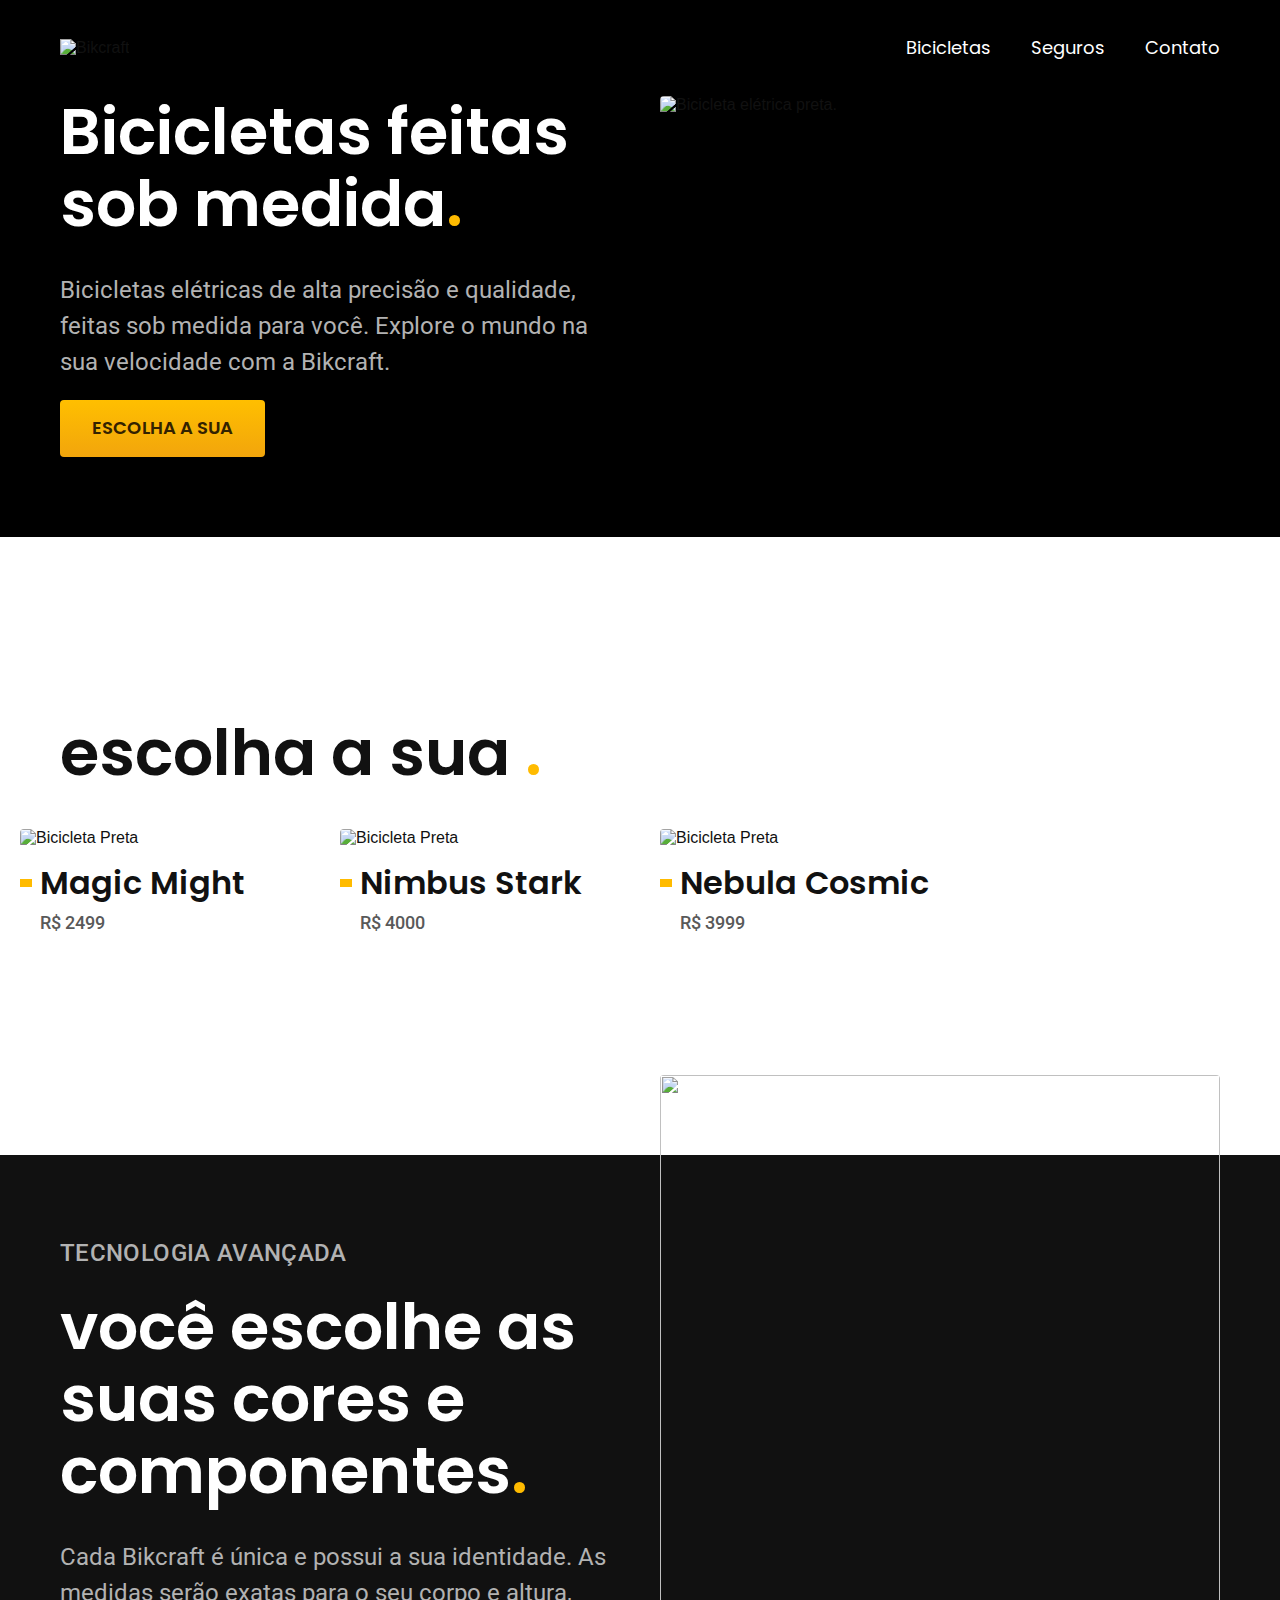
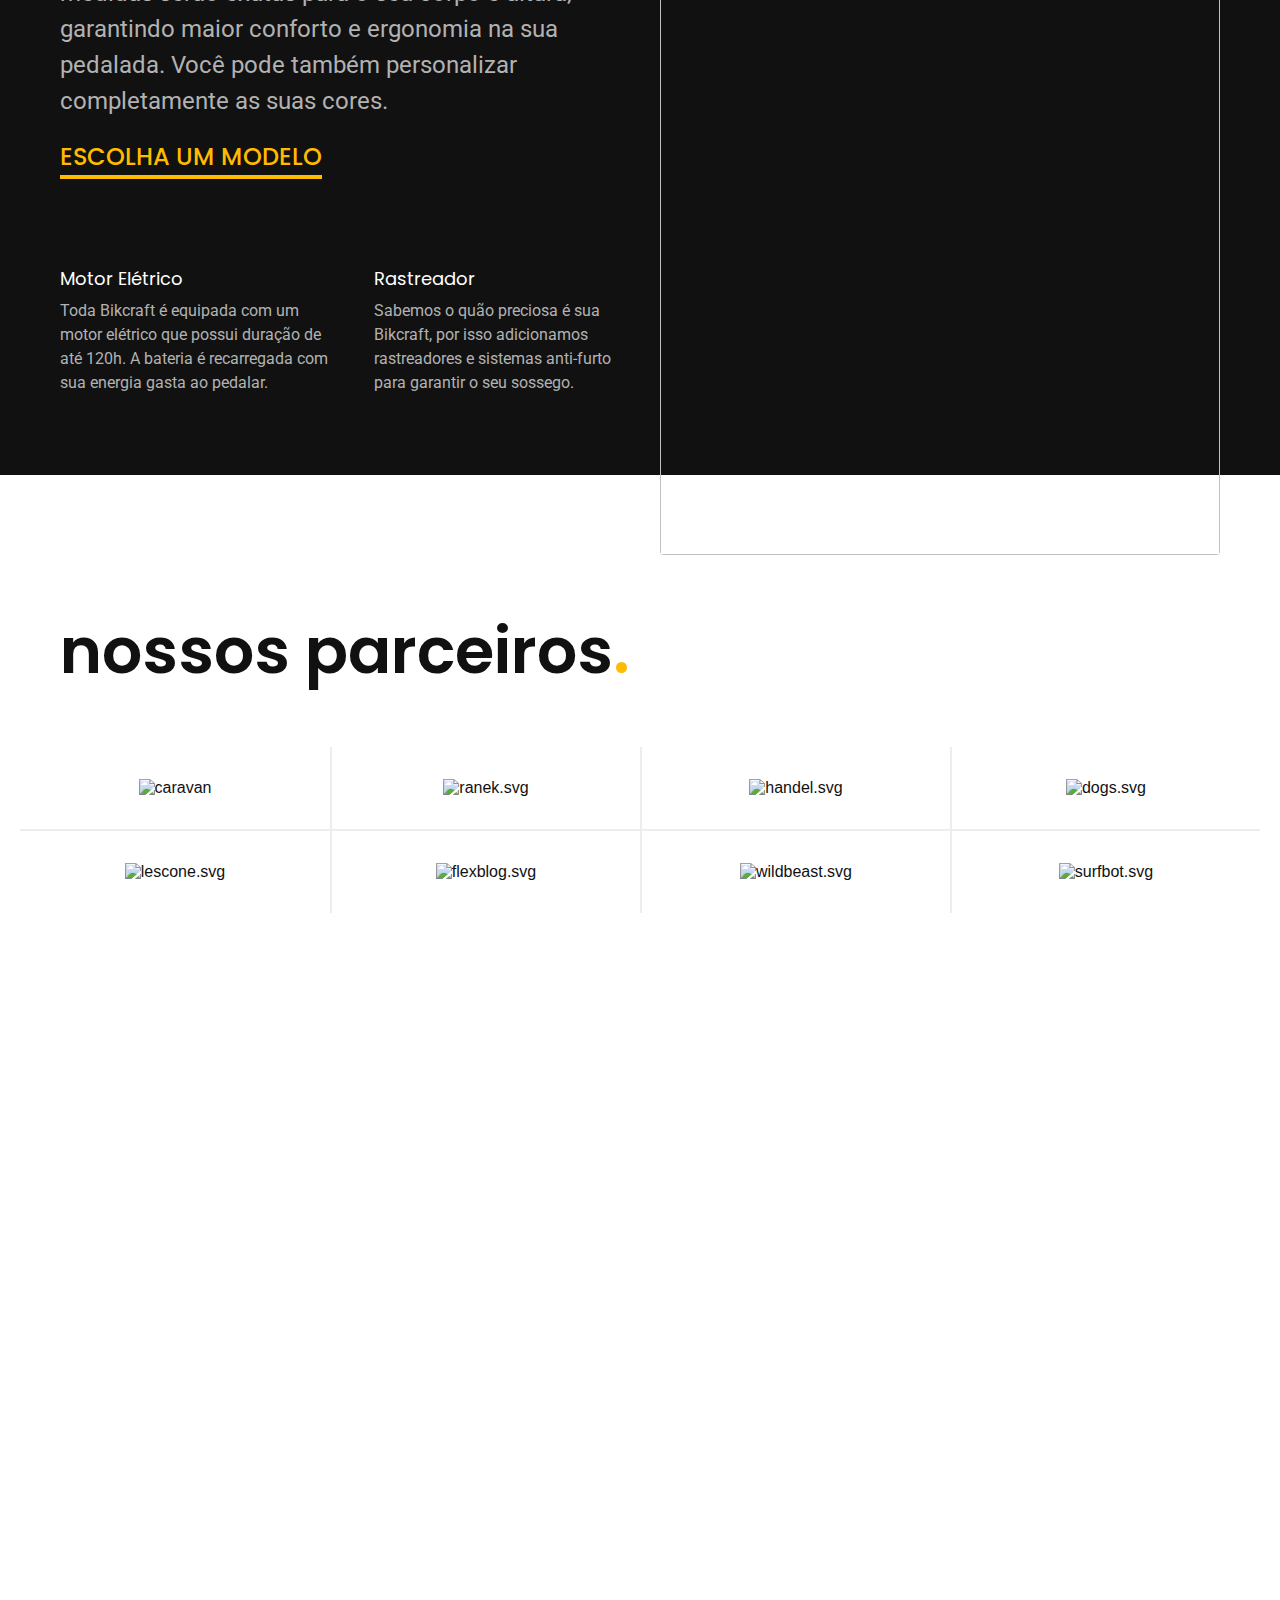
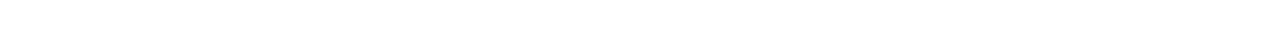
==== index.html @ 5fa1a4e8 "parceiros e tecnologias" ====
<!DOCTYPE html>
<html lang="pt-br">

<head>
    <meta charset="UTF-8">
    <meta name="viewport" content="width=device-width, initial-scale=1.0">

    <title>Bikcraft - Bicicletas Elétricas</title>
    <meta name="description"
        content="Bicicletas elétricas de alta precisão e qualidade, feitas sob medida para você. Explore o mundo na sua velocidade com a Bikcraft.">

    <link rel="stylesheet" href="./css/style.css">

    <link rel="preconnect" href="https://fonts.googleapis.com">
    <link rel="preconnect" href="https://fonts.gstatic.com" crossorigin>
    <link href="https://fonts.googleapis.com/css2?family=Poppins:wght@400;600&family=Roboto:wght@400;500&display=swap" rel="stylesheet">
</head>

<body>
    <header class="header-bg">
        <div class="header container">
            <a href="./">
                <img src="./img/bikcraft.svg" alt="Bikcraft">
            </a>
            <nav aria-label="primaria">
                <ul class="header-menu font-1-m cor-0">
                    <li><a href="./bicicletas.html">Bicicletas</a></li>
                    <li><a href="./seguros.html">Seguros</a></li>
                    <li><a href="./contatos.html">Contato</a></li>
                </ul>
            </nav>
        </div>
    </header>

    <main class="introducao-bg">
        <div class="introducao container">
            <div class="introducao-conteudo">
                <h1 class="font-1-xxl cor-0">Bicicletas feitas sob medida<span class="cor-p1">.</span></h1>
                <p class="font-2-l cor-5">Bicicletas elétricas de alta precisão e qualidade, feitas sob medida para você. Explore o mundo na sua velocidade com a Bikcraft.</p>
                <a class="botao" href="./bicicletas.html">Escolha a sua</a>
            </div>
            <div>
                <img src="./img/fotos/introducao.jpg" alt="Bicicleta elétrica preta.">
            </div>
        </div>
    </main>

    <article class="bicicletas-lista">
        <h2 class="font-1-xxl container">escolha a sua <span class="cor-p1">.</span></h2>

        <ul>
            <li>
                <a href="./bicicletas/magic.html">
                <img src="img/bicicletas/magic-home.jpg" alt="Bicicleta Preta">
                <h3 class="font-1-xl">Magic Might</h3>
                <span class="font-2-m cor-8">R$ 2499</span></a>
            </li>

            <li>
                <a href="./bicicletas/magic.html">
                <img src="img/bicicletas/nimbus-home.jpg" alt="Bicicleta Preta">
                <h3 class="font-1-xl">Nimbus Stark</h3>
                <span class="font-2-m cor-8">R$ 4000</span></a>
            </li>
            <li>
                <a href="./bicicletas/magic.html">
                <img src="img/bicicletas/nebula-home.jpg" alt="Bicicleta Preta">
                <h3 class="font-1-xl">Nebula Cosmic</h3>
                <span class="font-2-m cor-8">R$ 3999</span></a>
            </li>
    </article>

    <article class="tecnologia-bg">
        <div class="tecnologia container">
            <div class="tecnologia-conteudo">
                <span class="font-2-l-b cor-5">Tecnologia Avançada</span>
                <h2 class="font-1-xxl cor-0">você escolhe as suas cores e componentes<span class="cor-p1">.</span></h2>
                <p class="font-2-l cor-5">Cada Bikcraft é única e possui a sua identidade. As medidas serão exatas para o seu corpo e altura, garantindo maior conforto e ergonomia na sua pedalada. Você pode também personalizar completamente as suas cores.</p>
                <a class="link" href="./bicicletas.html">Escolha um modelo</a>
                <div class="tecnologia-vantagens">
                    <div>
                        <img src="img/icones/eletrica.svg" alt="">
                        <h3 class="font-1-m cor-0">Motor Elétrico</h3>
                        <p class="font-2-s cor-5">Toda Bikcraft é equipada com um motor elétrico que possui duração de até 120h. A bateria é recarregada com sua energia gasta ao pedalar.</p>
                    </div>
                    <div>
                        <img src="img/icones/rastreador.svg" alt="">
                        <h3 class="font-1-m cor-0">Rastreador</h3>
                        <p class="font-2-s cor-5">Sabemos o quão preciosa é sua Bikcraft, por isso adicionamos rastreadores e sistemas anti-furto para garantir o seu sossego.</p>
                    </div>
                </div>
            </div>
                <div class="tecnologia-imagem">
                    <img src="img/fotos/tecnologia.jpg" alt="">
                </div>
        </div>
    </article>

    <section class="parceiros" aria-label="Nossos Parceiros"> 
        <h2 class="font-1-xxl container">nossos parceiros<span class="cor-p1">.</span></h2>

        <ul>
            <li><img src="img/parceiros/caravan.svg" alt="caravan"></li>
            <li><img src="img/parceiros/ranek.svg" alt="ranek.svg"></li>
            <li><img src="img/parceiros/handel.svg" alt="handel.svg"></li>
            <li><img src="img/parceiros/dogs.svg" alt="dogs.svg"></li>
            <li><img src="img/parceiros/lescone.svg" alt="lescone.svg"></li>
            <li><img src="img/parceiros/flexblog.svg" alt="flexblog.svg"></li>
            <li><img src="img/parceiros/wildbeast.svg" alt="wildbeast.svg"></li>
            <li><img src="img/parceiros/surfbot.svg" alt="surfbot.svg"></li>
        </ul>
    </section>
    
</body>

</html>
---- css/style.css ----
@import "./global/global.css";
@import "./utilidades/tipografia.css";
@import "./utilidades/cores.css";

@import "./global/header.css";

/* Utilidades */
@import "./utilidades/componentes.css";

/* Home */
@import "./home/introducao.css";
@import "./home/tecnologia.css";
@import "./home/parceiros.css";

/* Bicicletas */
@import "./bicicletas/bicicletas-lista.css";
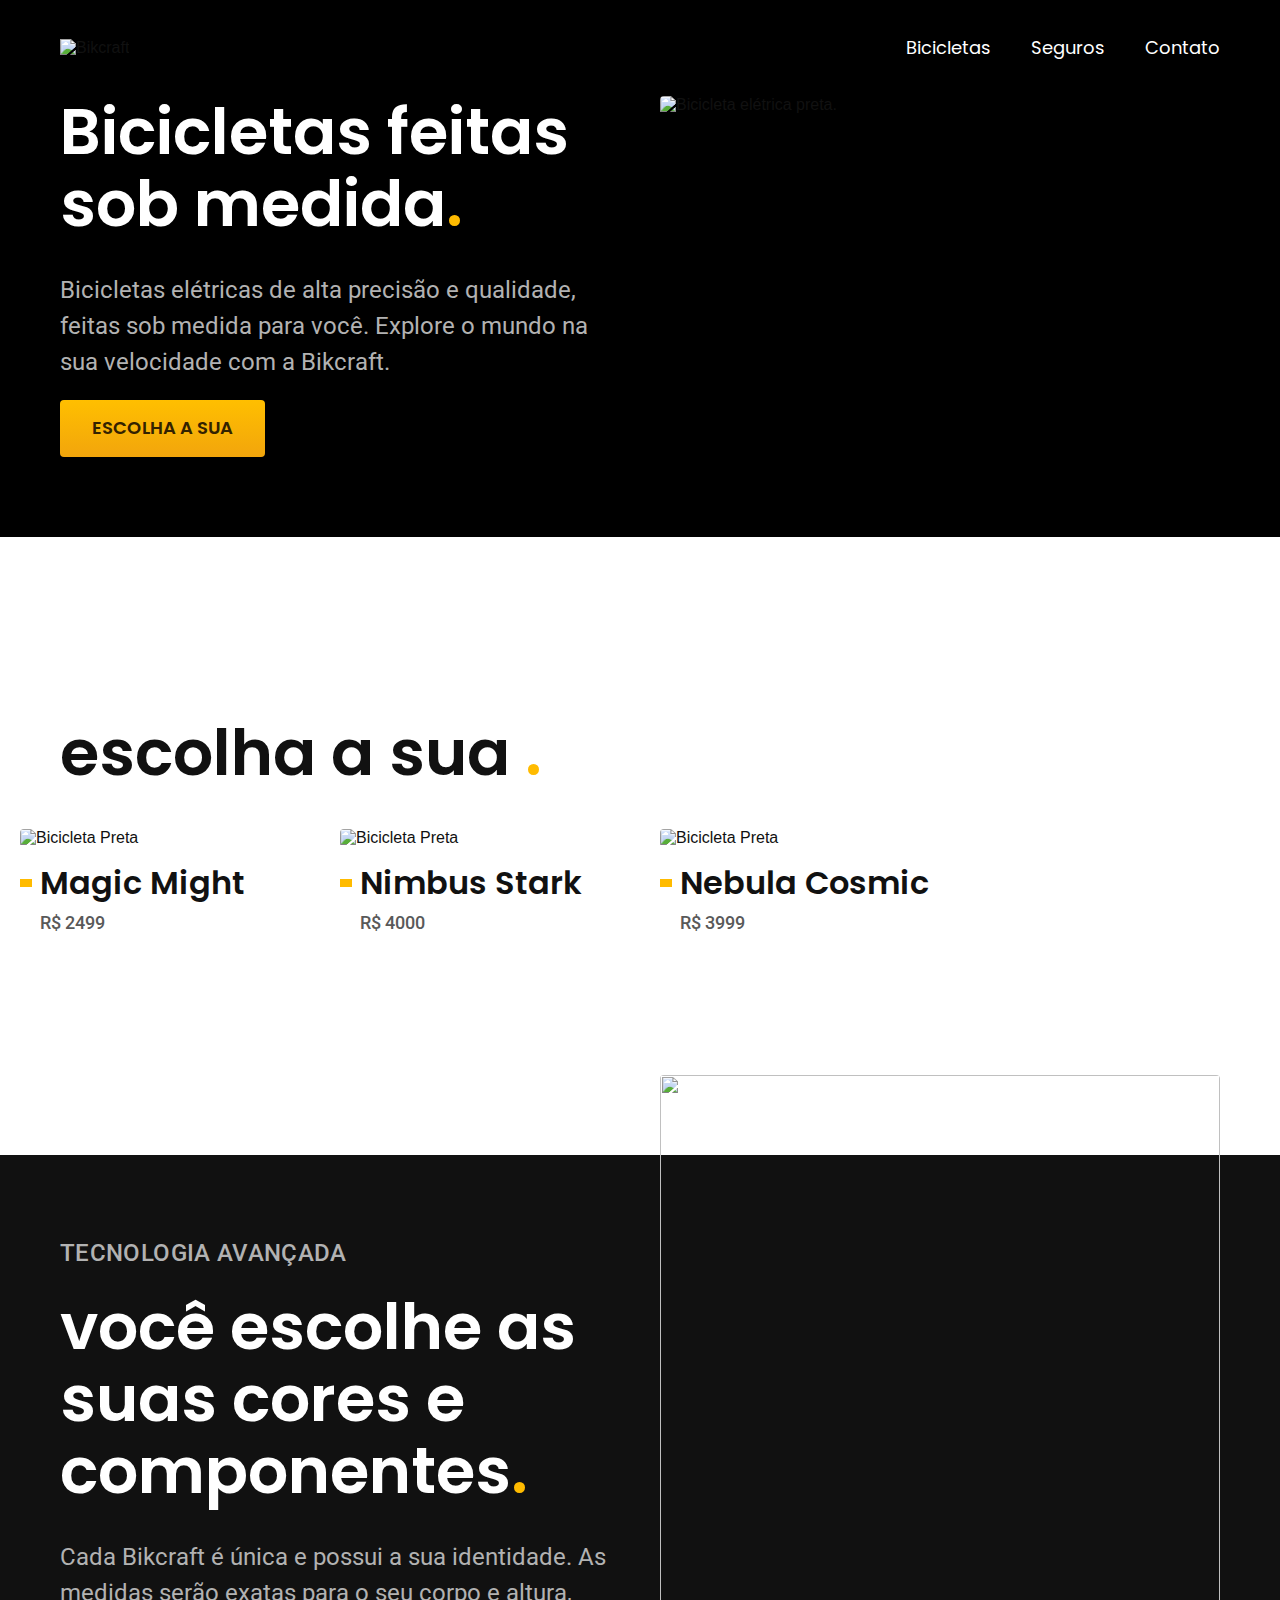
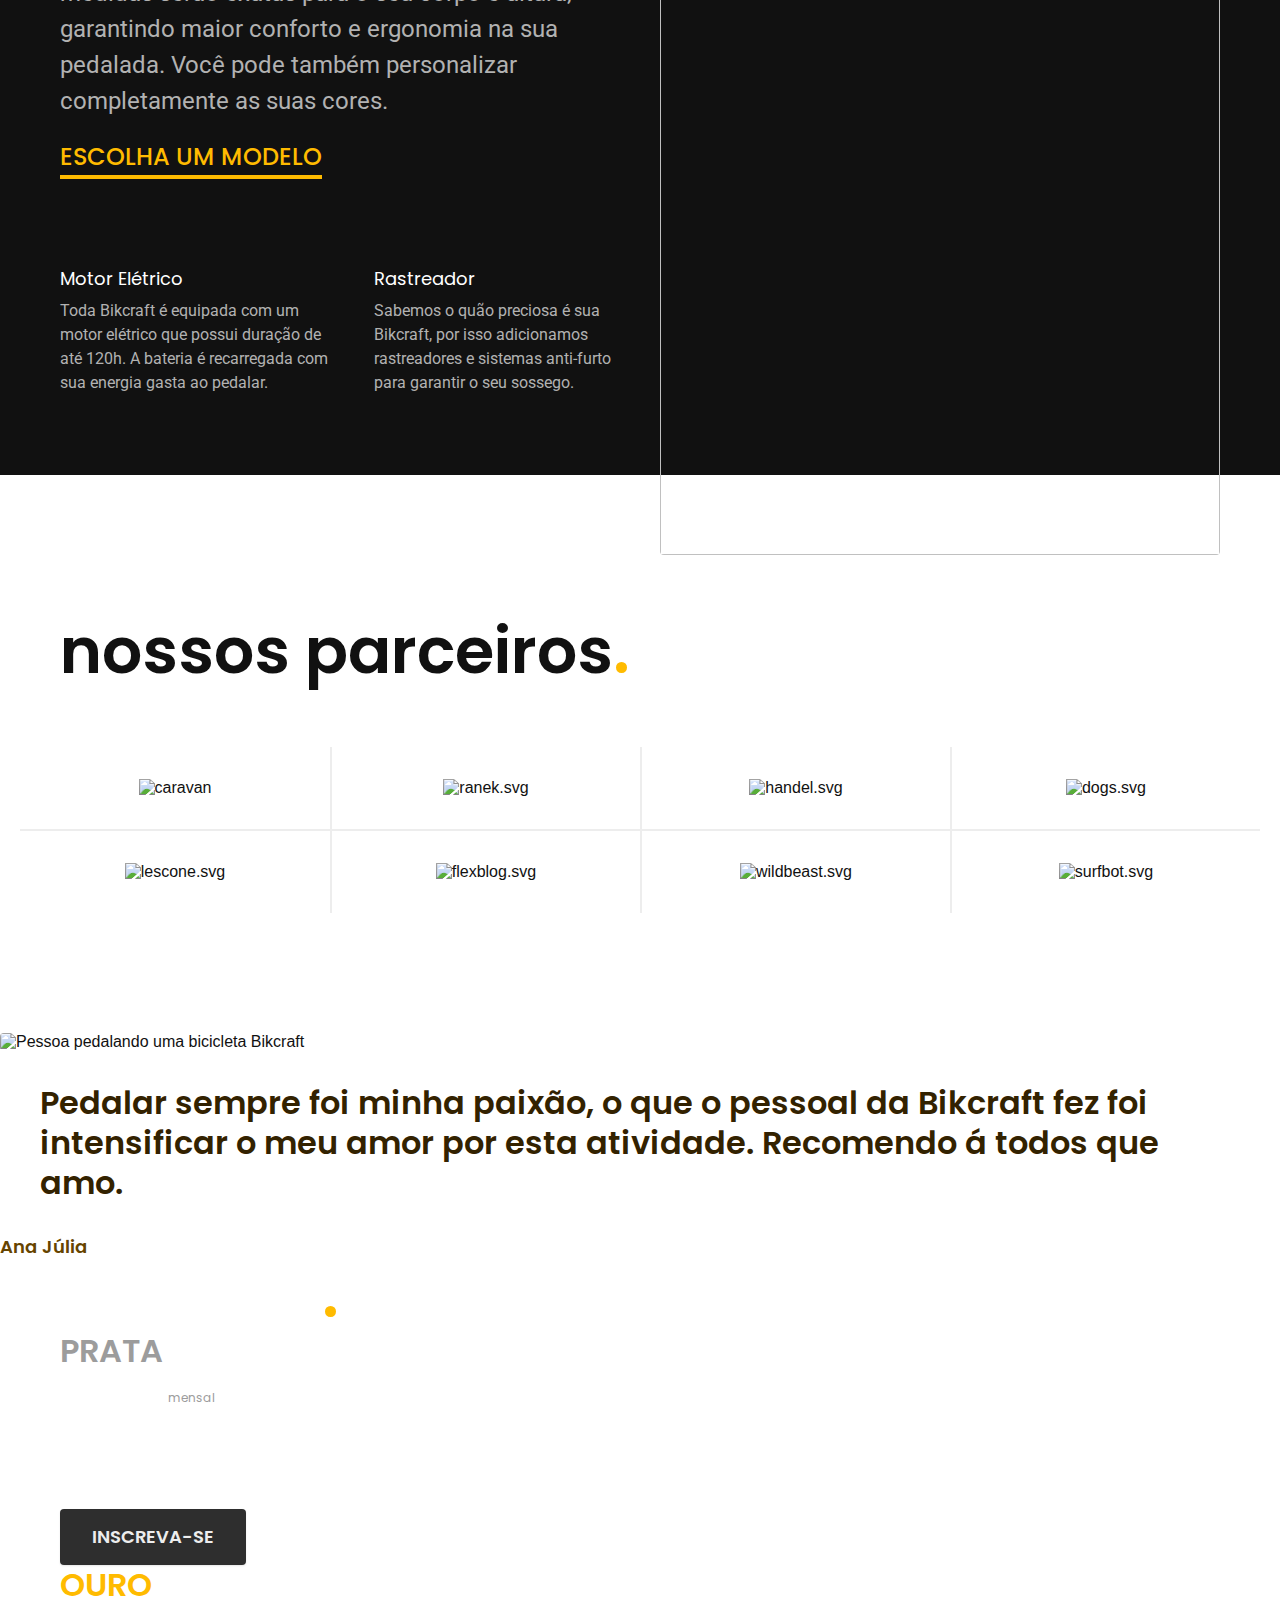
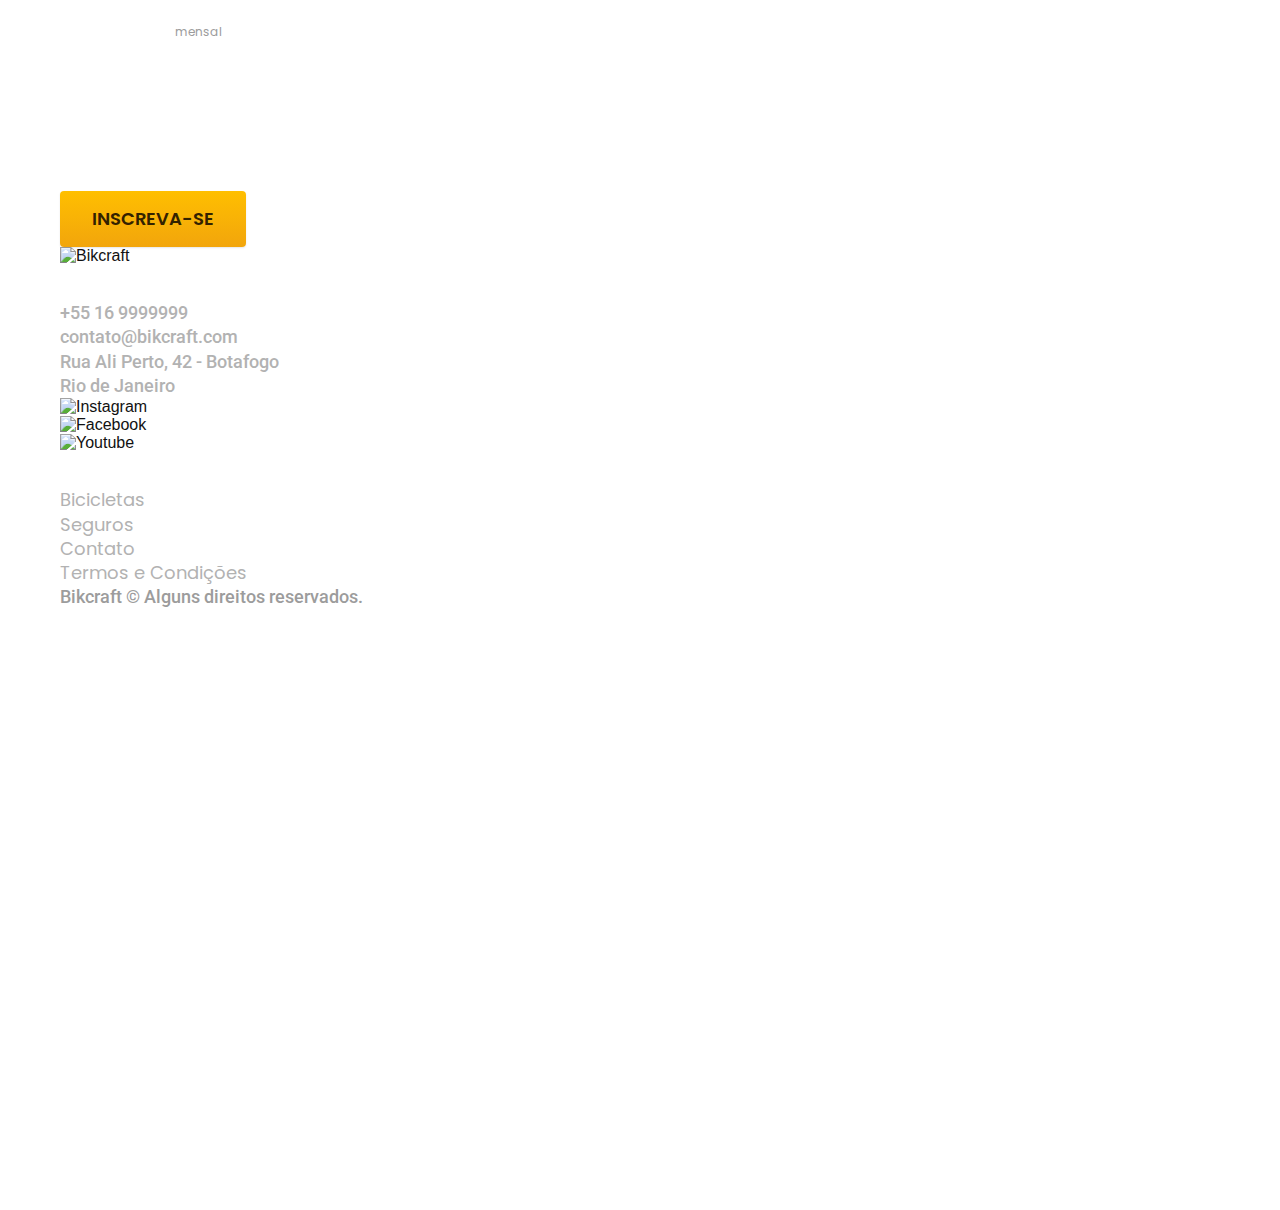
==== commit 028dbe0a: "adicionando  termos e condições e  página sobre as bicicletas" ====
--- a/index.html
+++ b/index.html
@@ -13,7 +13,9 @@
 
     <link rel="preconnect" href="https://fonts.googleapis.com">
     <link rel="preconnect" href="https://fonts.gstatic.com" crossorigin>
-    <link href="https://fonts.googleapis.com/css2?family=Poppins:wght@400;600&family=Roboto:wght@400;500&display=swap" rel="stylesheet">
+    <link
+        href="https://fonts.googleapis.com/css2?family=Merriweather:ital,wght@1,900&family=Poppins:wght@400;600&family=Roboto:wght@500&display=swap"
+        rel="stylesheet">
 </head>
 
 <body>
@@ -36,7 +38,8 @@
         <div class="introducao container">
             <div class="introducao-conteudo">
                 <h1 class="font-1-xxl cor-0">Bicicletas feitas sob medida<span class="cor-p1">.</span></h1>
-                <p class="font-2-l cor-5">Bicicletas elétricas de alta precisão e qualidade, feitas sob medida para você. Explore o mundo na sua velocidade com a Bikcraft.</p>
+                <p class="font-2-l cor-5">Bicicletas elétricas de alta precisão e qualidade, feitas sob medida para
+                    você. Explore o mundo na sua velocidade com a Bikcraft.</p>
                 <a class="botao" href="./bicicletas.html">Escolha a sua</a>
             </div>
             <div>
@@ -51,22 +54,25 @@
         <ul>
             <li>
                 <a href="./bicicletas/magic.html">
-                <img src="img/bicicletas/magic-home.jpg" alt="Bicicleta Preta">
-                <h3 class="font-1-xl">Magic Might</h3>
-                <span class="font-2-m cor-8">R$ 2499</span></a>
+                    <img src="img/bicicletas/magic-home.jpg" alt="Bicicleta Preta">
+                    <h3 class="font-1-xl">Magic Might</h3>
+                    <span class="font-2-m cor-8">R$ 2499</span>
+                </a>
             </li>
 
             <li>
                 <a href="./bicicletas/magic.html">
-                <img src="img/bicicletas/nimbus-home.jpg" alt="Bicicleta Preta">
-                <h3 class="font-1-xl">Nimbus Stark</h3>
-                <span class="font-2-m cor-8">R$ 4000</span></a>
+                    <img src="img/bicicletas/nimbus-home.jpg" alt="Bicicleta Preta">
+                    <h3 class="font-1-xl">Nimbus Stark</h3>
+                    <span class="font-2-m cor-8">R$ 4000</span>
+                </a>
             </li>
             <li>
                 <a href="./bicicletas/magic.html">
-                <img src="img/bicicletas/nebula-home.jpg" alt="Bicicleta Preta">
-                <h3 class="font-1-xl">Nebula Cosmic</h3>
-                <span class="font-2-m cor-8">R$ 3999</span></a>
+                    <img src="img/bicicletas/nebula-home.jpg" alt="Bicicleta Preta">
+                    <h3 class="font-1-xl">Nebula Cosmic</h3>
+                    <span class="font-2-m cor-8">R$ 3999</span>
+                </a>
             </li>
     </article>
 
@@ -75,28 +81,32 @@
             <div class="tecnologia-conteudo">
                 <span class="font-2-l-b cor-5">Tecnologia Avançada</span>
                 <h2 class="font-1-xxl cor-0">você escolhe as suas cores e componentes<span class="cor-p1">.</span></h2>
-                <p class="font-2-l cor-5">Cada Bikcraft é única e possui a sua identidade. As medidas serão exatas para o seu corpo e altura, garantindo maior conforto e ergonomia na sua pedalada. Você pode também personalizar completamente as suas cores.</p>
+                <p class="font-2-l cor-5">Cada Bikcraft é única e possui a sua identidade. As medidas serão exatas para
+                    o seu corpo e altura, garantindo maior conforto e ergonomia na sua pedalada. Você pode também
+                    personalizar completamente as suas cores.</p>
                 <a class="link" href="./bicicletas.html">Escolha um modelo</a>
                 <div class="tecnologia-vantagens">
                     <div>
                         <img src="img/icones/eletrica.svg" alt="">
                         <h3 class="font-1-m cor-0">Motor Elétrico</h3>
-                        <p class="font-2-s cor-5">Toda Bikcraft é equipada com um motor elétrico que possui duração de até 120h. A bateria é recarregada com sua energia gasta ao pedalar.</p>
+                        <p class="font-2-s cor-5">Toda Bikcraft é equipada com um motor elétrico que possui duração de
+                            até 120h. A bateria é recarregada com sua energia gasta ao pedalar.</p>
                     </div>
                     <div>
                         <img src="img/icones/rastreador.svg" alt="">
                         <h3 class="font-1-m cor-0">Rastreador</h3>
-                        <p class="font-2-s cor-5">Sabemos o quão preciosa é sua Bikcraft, por isso adicionamos rastreadores e sistemas anti-furto para garantir o seu sossego.</p>
+                        <p class="font-2-s cor-5">Sabemos o quão preciosa é sua Bikcraft, por isso adicionamos
+                            rastreadores e sistemas anti-furto para garantir o seu sossego.</p>
                     </div>
                 </div>
             </div>
-                <div class="tecnologia-imagem">
-                    <img src="img/fotos/tecnologia.jpg" alt="">
-                </div>
+            <div class="tecnologia-imagem">
+                <img src="img/fotos/tecnologia.jpg" alt="">
+            </div>
         </div>
     </article>
 
-    <section class="parceiros" aria-label="Nossos Parceiros"> 
+    <section class="parceiros" aria-label="Nossos Parceiros">
         <h2 class="font-1-xxl container">nossos parceiros<span class="cor-p1">.</span></h2>
 
         <ul>
@@ -110,7 +120,90 @@
             <li><img src="img/parceiros/surfbot.svg" alt="surfbot.svg"></li>
         </ul>
     </section>
-    
+
+    <section class="depoimento" aria-label="Depoimento">
+        <div>
+            <img src="img/fotos/depoimento.jpg" alt="Pessoa pedalando uma bicicleta Bikcraft">
+        </div>
+        <div class="depoimento-conteudo">
+            <blockquote class="font-1-xl cor-p5">
+                <p>Pedalar sempre foi minha paixão, o que o pessoal da Bikcraft fez foi intensificar o meu amor por esta
+                    atividade. Recomendo á todos que amo.</p>
+            </blockquote>
+            <span class="font-1-m-b cor-p4">Ana Júlia</span>
+        </div>
+    </section>
+
+    <article class="seguros-bg">
+        <div class="seguros container">
+            <h2 class="font-1-xxl cor-0">seguros<span class="cor-p1">.</span></h2>
+            <div class="seguros-item">
+                <h3 class="font-1-xl cor-6">PRATA</h3>
+                <span class="font-1-xl cor-0">R$ 199 <span class="font-1-xs cor-6">mensal</span></span>
+                <ul class="font-2-m cor-0">
+                    <li>Duas trocas por ano</li>
+                    <li>Assistência técnica</li>
+                    <li>Suporte 08h ás 18h</li>
+                    <li>Cobertura estadual</li>
+                </ul>
+                <a class="botao secundario" href="./orcamento.html">Inscreva-se</a>
+            </div>
+
+            <div class="seguros-item">
+                <h3 class="font-1-xl cor-p1">OURO</h3>
+                <span class="font-1-xl cor-0">R$ 299 <span class="font-1-xs cor-6">mensal</span></span>
+                <ul class="font-2-m cor-0">
+                    <li>Cinco trocas por ano</li>
+                    <li>Assistência especial</li>
+                    <li>Suporte 24h</li>
+                    <li>Cobertura nacional</li>
+                    <li>Desconto em parceiros</li>
+                    <li>Acesso ao Clube Bikcraft</li>
+                </ul>
+                <a class="botao" href="./orcamento.html">Inscreva-se</a>
+            </div>
+        </div>
+    </article>
+
+    <footer class="footer-bg">
+        <div class="footer container">
+            <img src="./img/bikcraft.svg" alt="Bikcraft">
+
+            <div class="footer-contato">
+                <h3 class="font-2-l-b cor-0">Contato</h3>
+                <ul class="font-2-m cor-5">
+                    <li><a href="tel:+5516999999999">+55 16 9999999</a></li>
+                    <li><a href="mailto:contato@bikcraft.com">contato@bikcraft.com</a></li>
+                    <li>Rua Ali Perto, 42 - Botafogo</li>
+                    <li>Rio de Janeiro</li>
+                </ul>
+                <div class="footer-redes">
+                    <a href="./">
+                        <img src="./img/redes/instagram.svg" alt="Instagram">
+                    </a>
+                    <a href="./">
+                        <img src="./img/redes/facebook.svg" alt="Facebook">
+                    </a>
+                    <a href="./">
+                        <img src="./img/redes/youtube.svg" alt="Youtube">
+                    </a>
+                </div>
+            </div>
+            <div class="footer-informacoes">
+                <h3 class="font-2-l-b cor-0">Informações</h3>
+                <nav>
+                    <ul class="font-1-m cor-5">
+                        <li><a href="./bicicletas.html">Bicicletas</a></li>
+                        <li><a href="./seguros.html">Seguros</a></li>
+                        <li><a href="./contatos.html">Contato</a></li>
+                        <li><a href="./termos.html">Termos e Condições</a></li>
+                    </ul>
+                </nav>
+            </div>
+            <p class="footer-copy font-2-m cor-6">Bikcraft © Alguns direitos reservados.</p>
+        </div>
+    </footer>
+
 </body>
 
 </html>--- a/css/style.css
+++ b/css/style.css
@@ -3,6 +3,7 @@
 @import "./utilidades/cores.css";
 
 @import "./global/header.css";
+@import "./global/footer.css";
 
 /* Utilidades */
 @import "./utilidades/componentes.css";
@@ -11,9 +12,20 @@
 @import "./home/introducao.css";
 @import "./home/tecnologia.css";
 @import "./home/parceiros.css";
+@import "./home/depoimento.css";
 
 /* Bicicletas */
 @import "./bicicletas/bicicletas-lista.css";
 
 
+/* Seguros */
+@import "./seguros/seguros.css";
 
+/* Termos */
+@import "./termos/termos.css";
+
+/* Bicicletas */
+@import "./bicicletas/bicicletas.css";
+
+
+
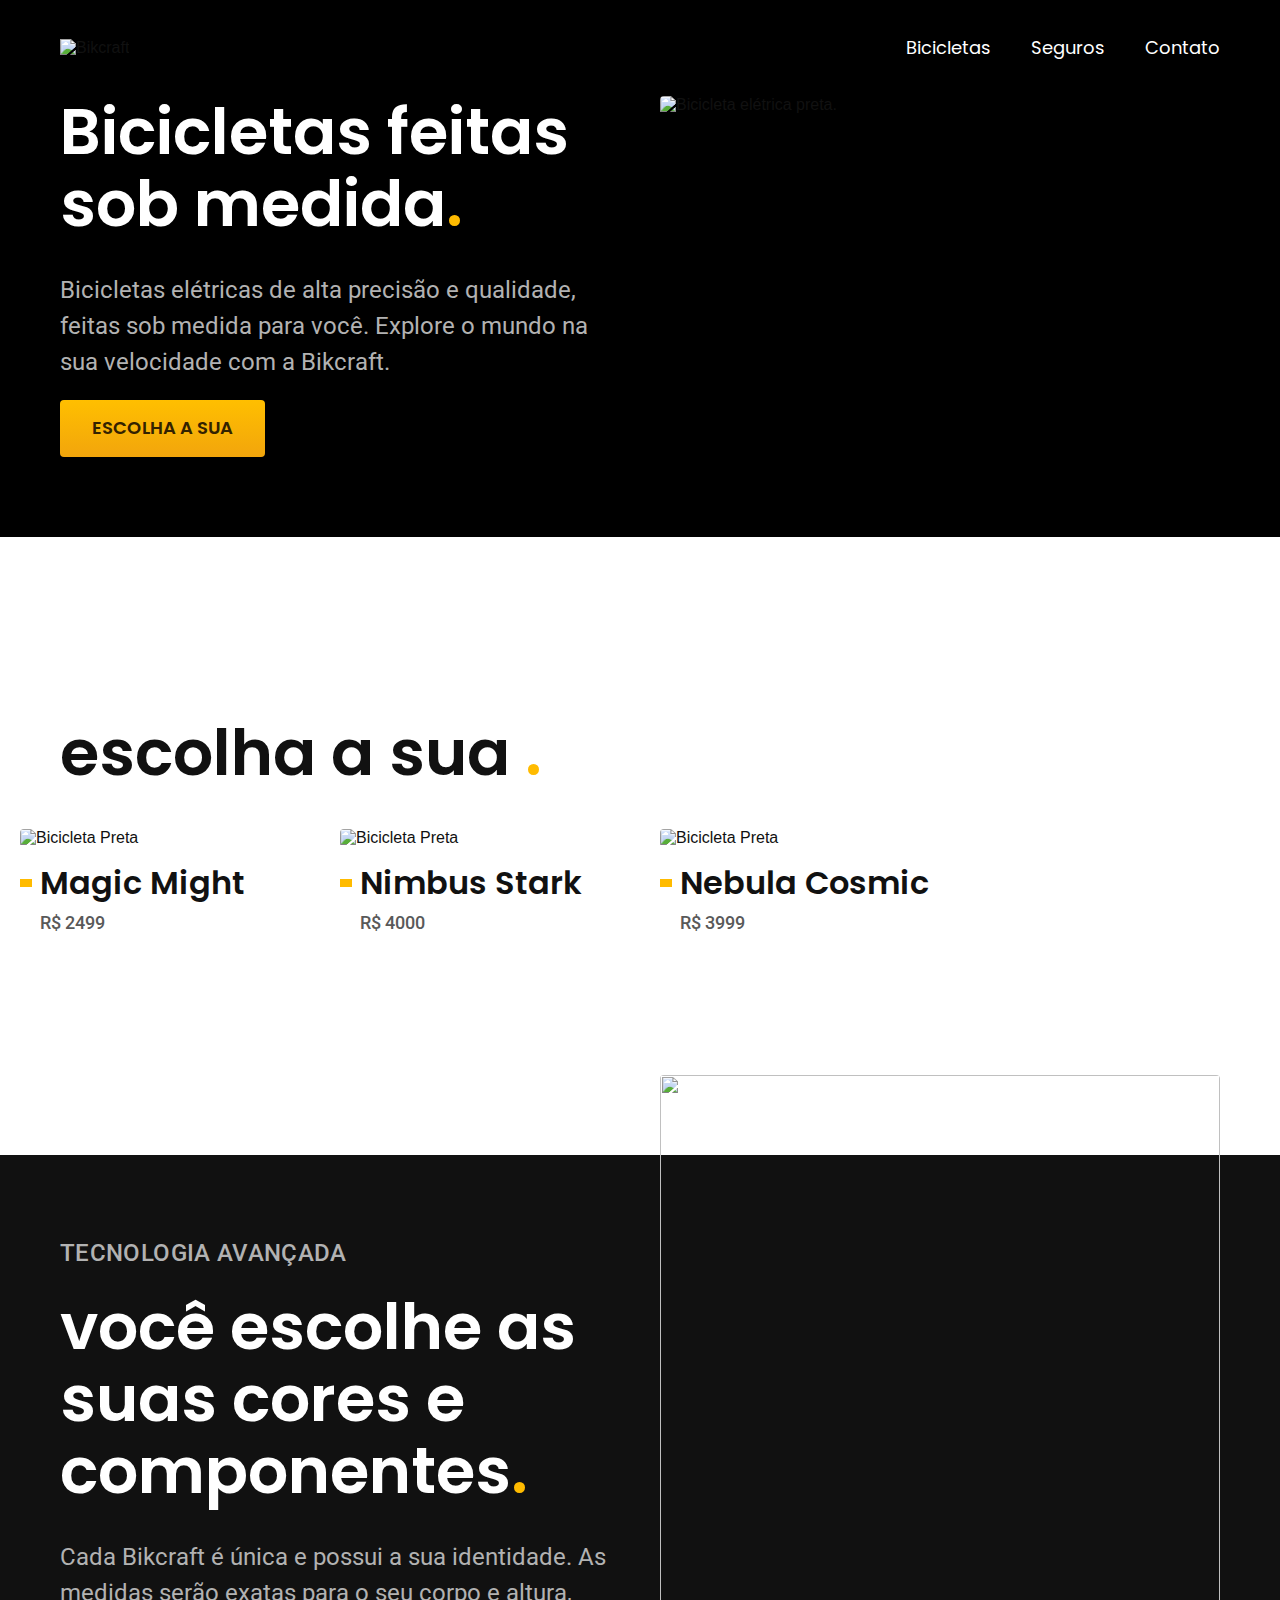
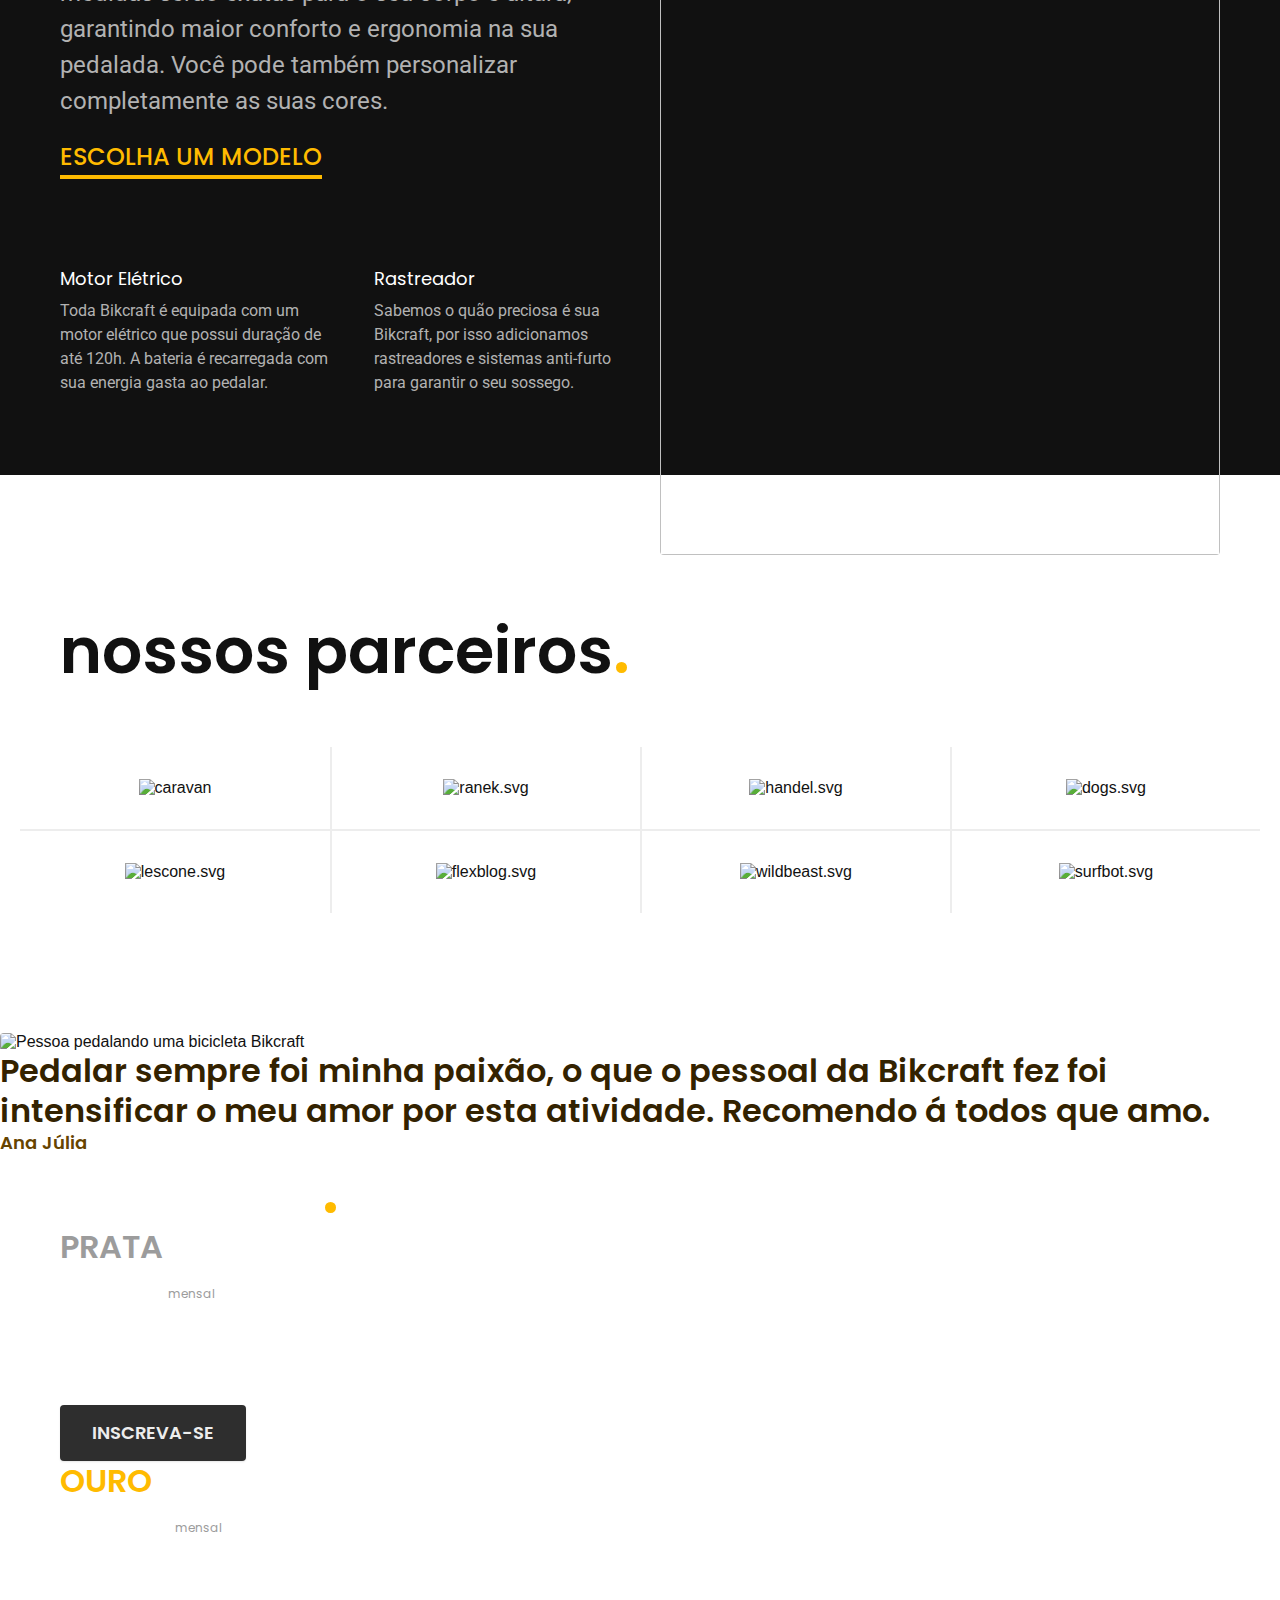
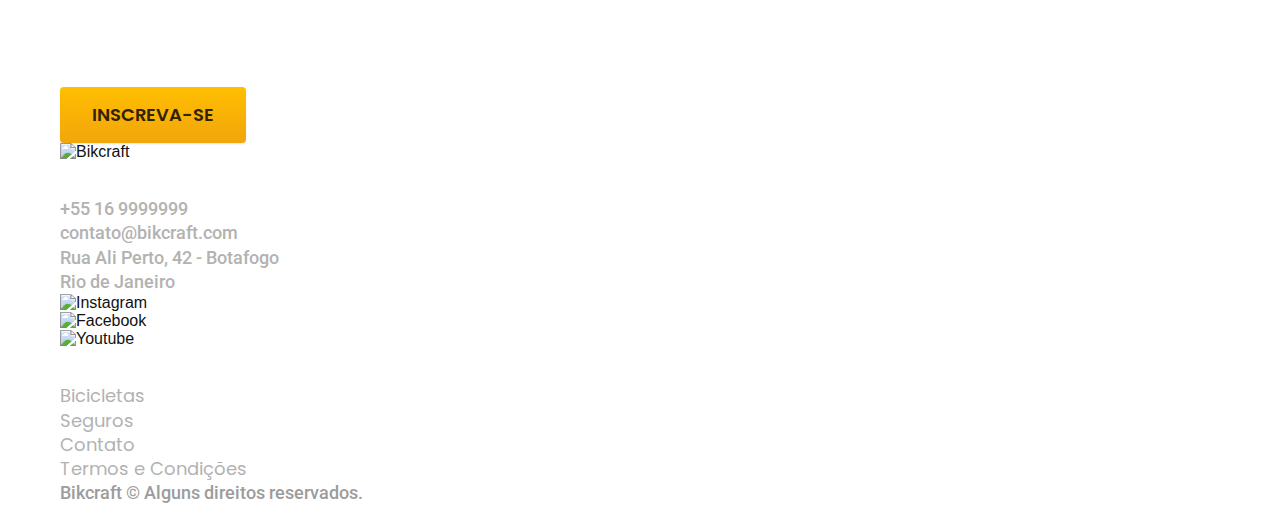
==== commit 659ca696: "adicionando seção bicicletas e seguro" ====
--- a/index.html
+++ b/index.html
@@ -61,14 +61,14 @@
             </li>
 
             <li>
-                <a href="./bicicletas/magic.html">
+                <a href="./bicicletas/nimbus.html">
                     <img src="img/bicicletas/nimbus-home.jpg" alt="Bicicleta Preta">
                     <h3 class="font-1-xl">Nimbus Stark</h3>
                     <span class="font-2-m cor-8">R$ 4000</span>
                 </a>
             </li>
             <li>
-                <a href="./bicicletas/magic.html">
+                <a href="./bicicletas/nebula.html">
                     <img src="img/bicicletas/nebula-home.jpg" alt="Bicicleta Preta">
                     <h3 class="font-1-xl">Nebula Cosmic</h3>
                     <span class="font-2-m cor-8">R$ 3999</span>
--- a/css/style.css
+++ b/css/style.css
@@ -16,16 +16,23 @@
 
 /* Bicicletas */
 @import "./bicicletas/bicicletas-lista.css";
+@import "./bicicletas/bicicletas.css";
+
+/* Bicicleta*/
+@import "./bicicleta/bicicleta.css";
+@import "./bicicleta/seguro.css";
 
 
 /* Seguros */
 @import "./seguros/seguros.css";
+@import "./seguros/vantagens.css";
+@import "./seguros/perguntas.css";
 
 /* Termos */
 @import "./termos/termos.css";
 
-/* Bicicletas */
-@import "./bicicletas/bicicletas.css";
 
 
 
+
+
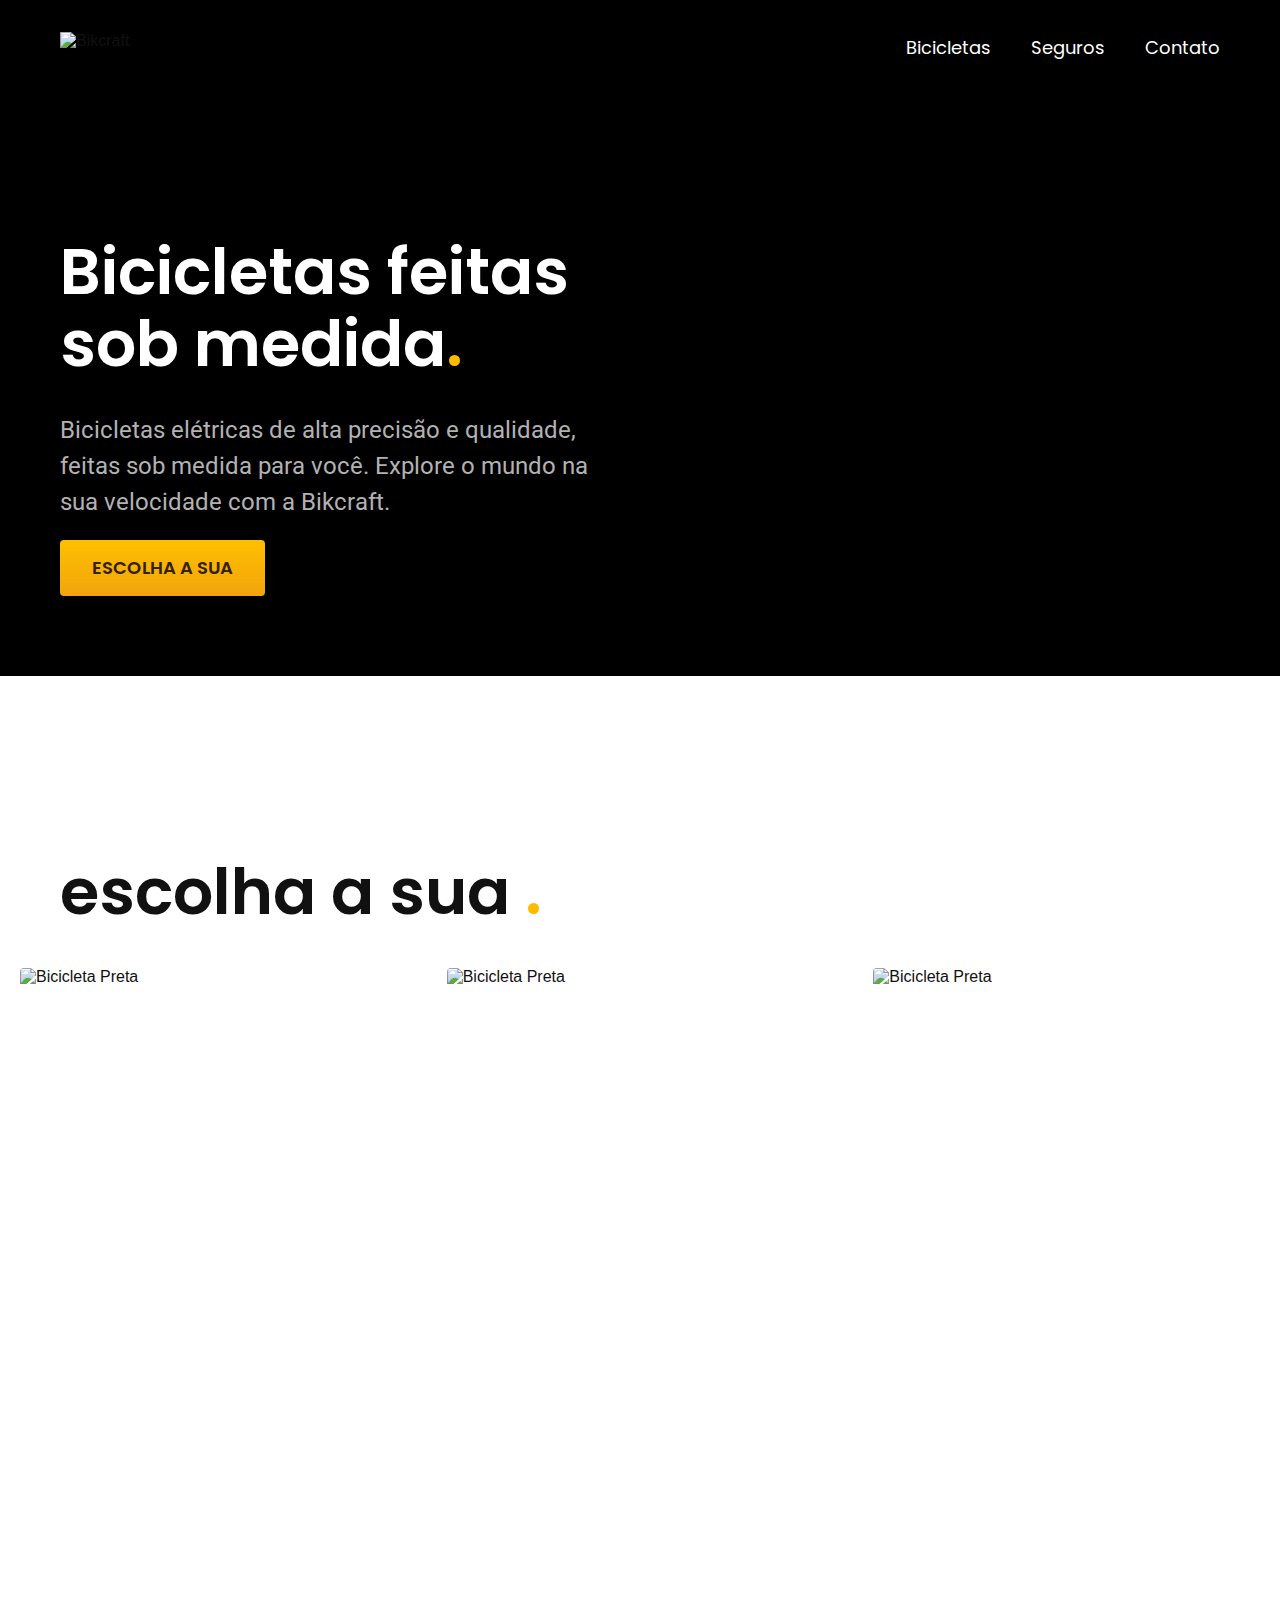
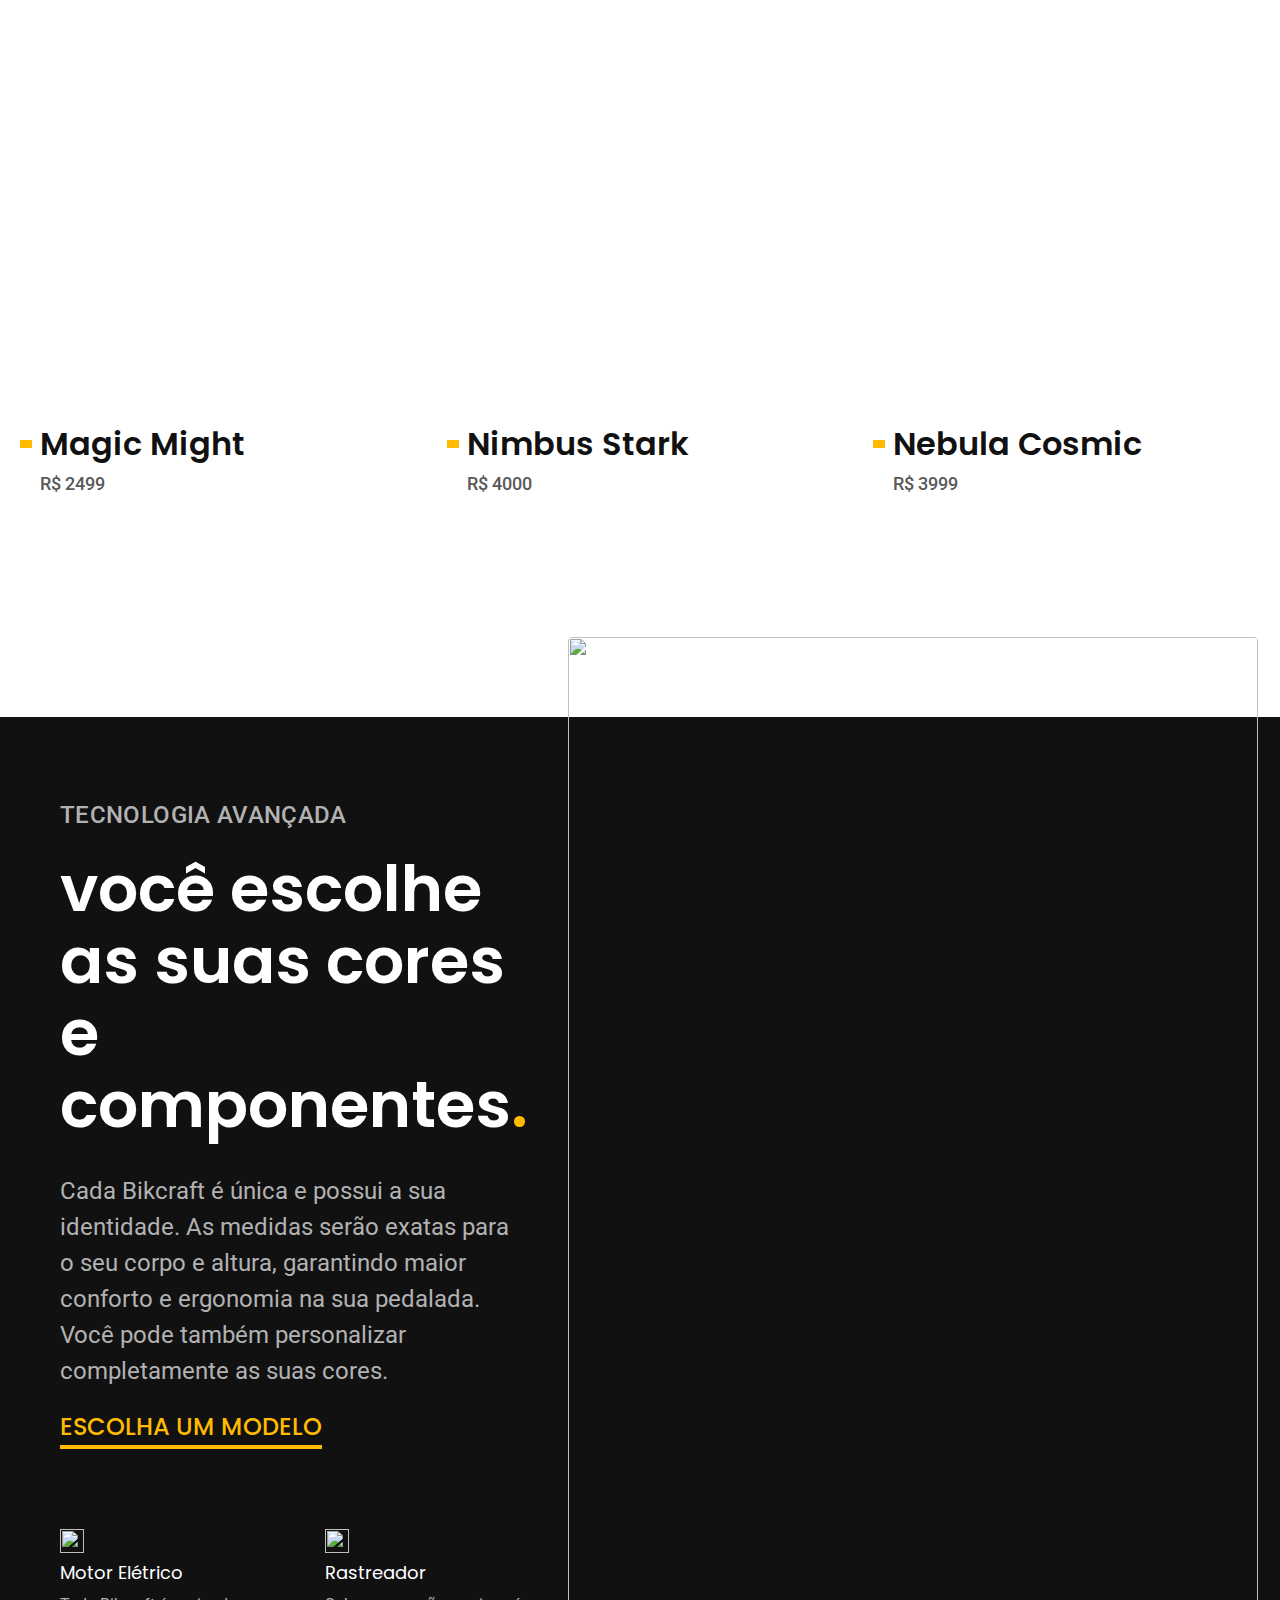
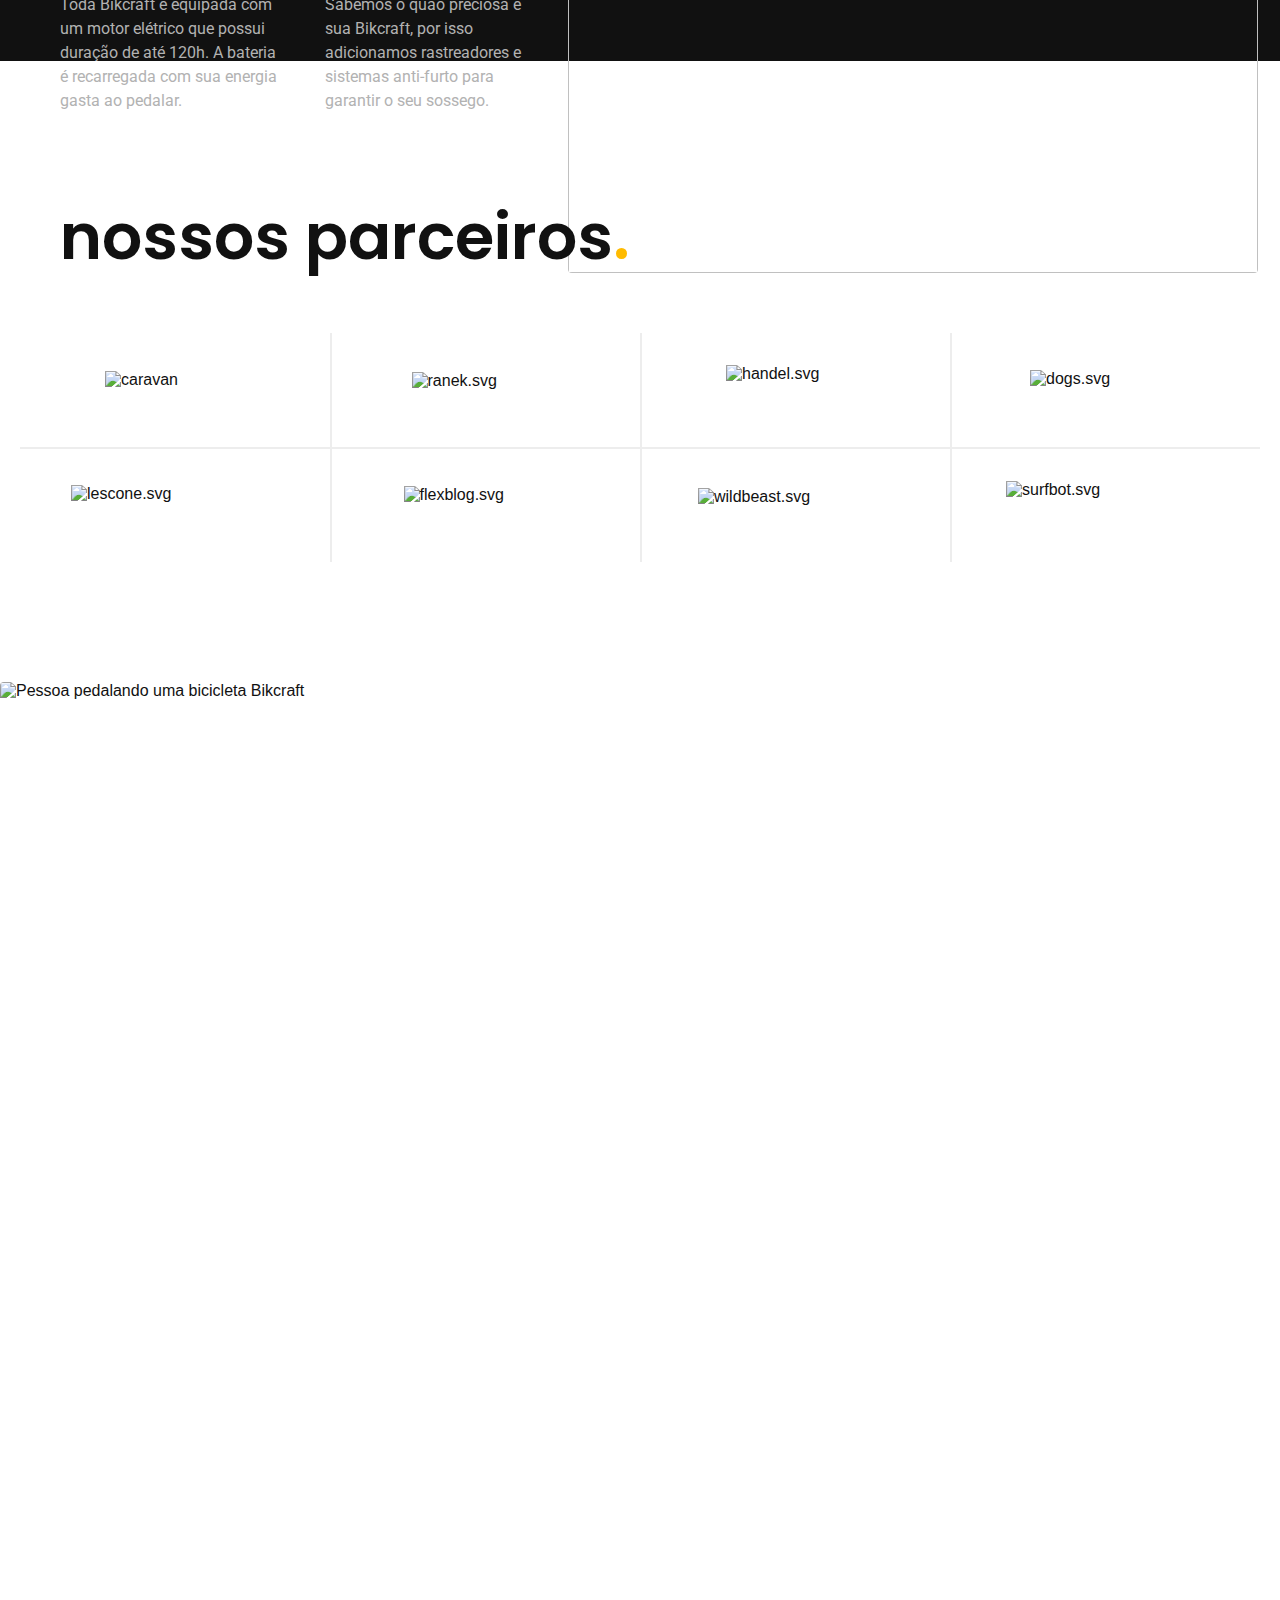
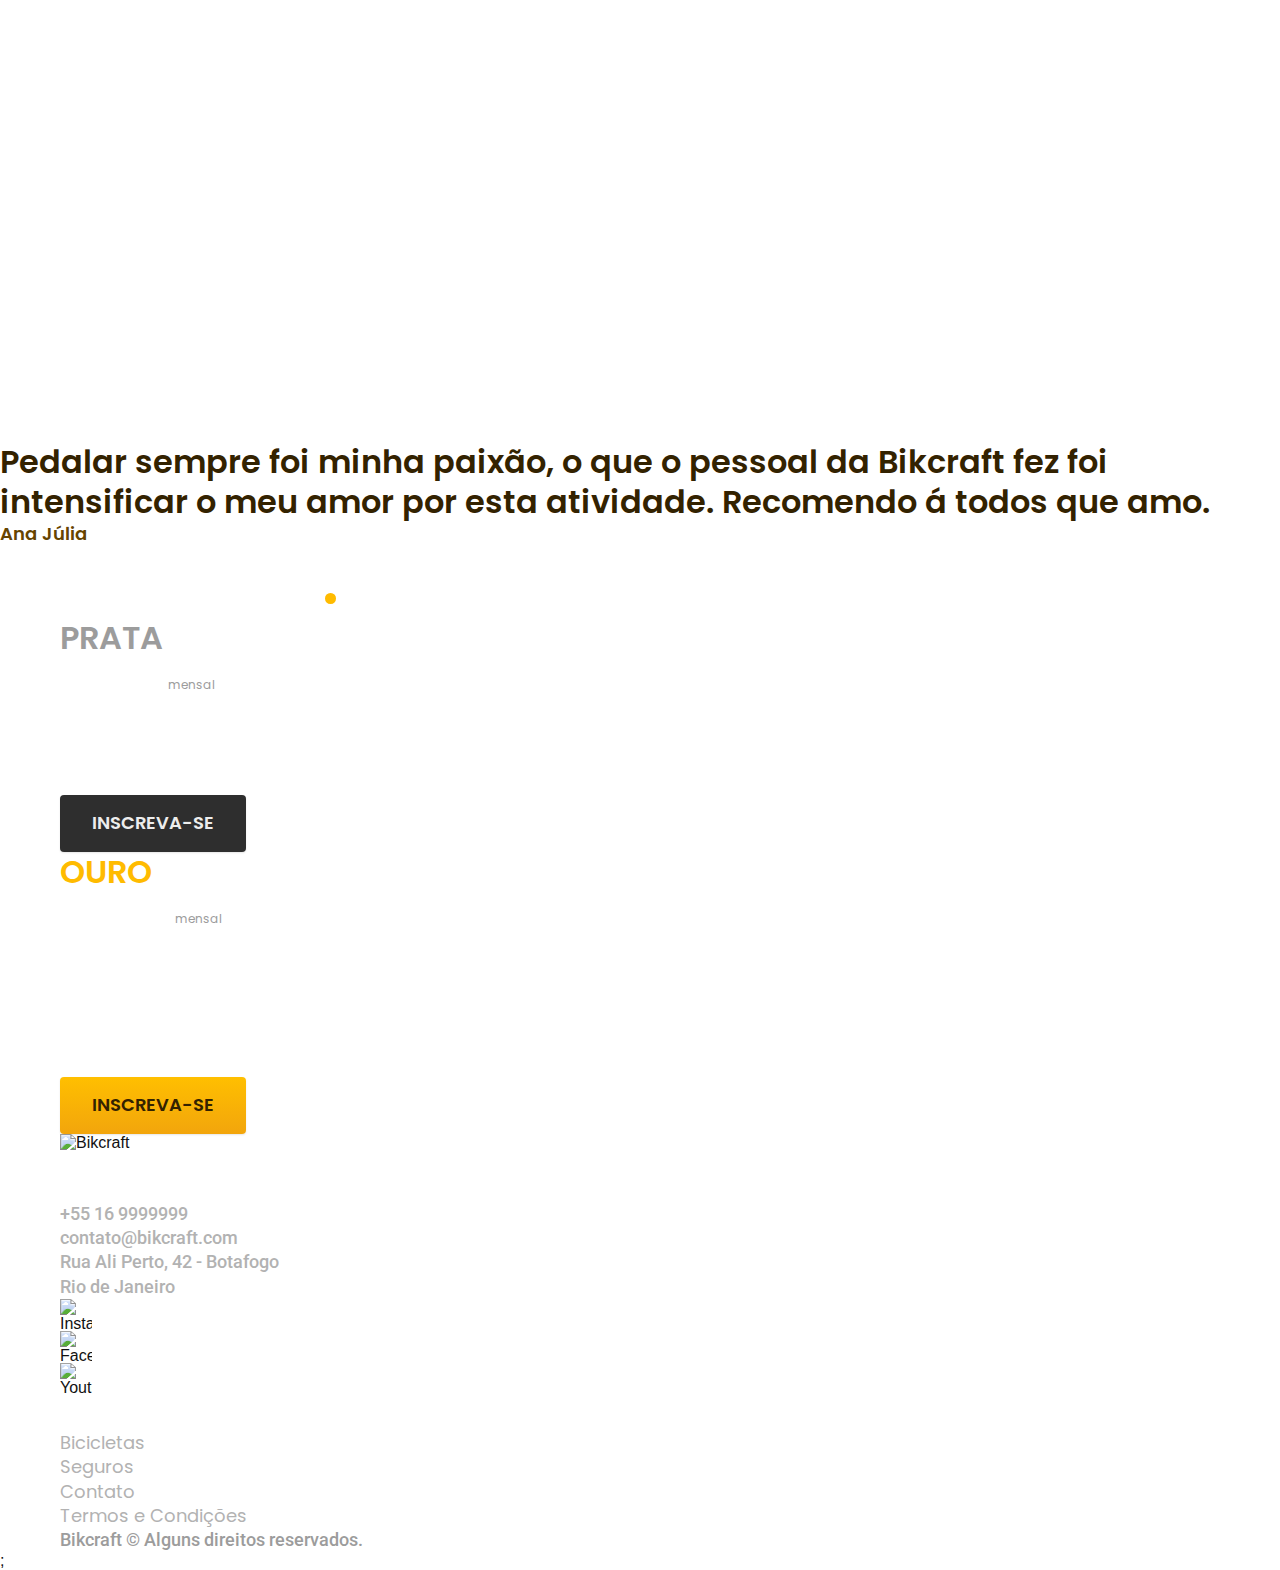
==== commit 200debe4: "adicionando JavaScript" ====
--- a/index.html
+++ b/index.html
@@ -8,7 +8,7 @@
     <title>Bikcraft - Bicicletas Elétricas</title>
     <meta name="description"
         content="Bicicletas elétricas de alta precisão e qualidade, feitas sob medida para você. Explore o mundo na sua velocidade com a Bikcraft.">
-
+    <link rel="preload" href="./css/style.css" as="style">
     <link rel="stylesheet" href="./css/style.css">
 
     <link rel="preconnect" href="https://fonts.googleapis.com">
@@ -16,19 +16,21 @@
     <link
         href="https://fonts.googleapis.com/css2?family=Merriweather:ital,wght@1,900&family=Poppins:wght@400;600&family=Roboto:wght@500&display=swap"
         rel="stylesheet">
+
+    <script>document.documentElement.classList.add('js');</script>
 </head>
 
 <body>
     <header class="header-bg">
         <div class="header container">
             <a href="./">
-                <img src="./img/bikcraft.svg" alt="Bikcraft">
+                <img src="./img/bikcraft.svg" width="136" height="32" alt="Bikcraft">
             </a>
             <nav aria-label="primaria">
                 <ul class="header-menu font-1-m cor-0">
                     <li><a href="./bicicletas.html">Bicicletas</a></li>
                     <li><a href="./seguros.html">Seguros</a></li>
-                    <li><a href="./contatos.html">Contato</a></li>
+                    <li><a href="./contato.html">Contato</a></li>
                 </ul>
             </nav>
         </div>
@@ -37,14 +39,17 @@
     <main class="introducao-bg">
         <div class="introducao container">
             <div class="introducao-conteudo">
-                <h1 class="font-1-xxl cor-0">Bicicletas feitas sob medida<span class="cor-p1">.</span></h1>
-                <p class="font-2-l cor-5">Bicicletas elétricas de alta precisão e qualidade, feitas sob medida para
+                <h1 class="font-1-xxl cor-0 fadeInDown" data-anime="200">Bicicletas feitas sob medida<span
+                        class="cor-p1">.</span></h1>
+                <p class="font-2-l cor-5 fadeInDown" data-anime="400">Bicicletas elétricas de alta precisão e qualidade,
+                    feitas sob medida para
                     você. Explore o mundo na sua velocidade com a Bikcraft.</p>
-                <a class="botao" href="./bicicletas.html">Escolha a sua</a>
-            </div>
-            <div>
-                <img src="./img/fotos/introducao.jpg" alt="Bicicleta elétrica preta.">
-            </div>
+                <a class="botao fadeInDown" data-anime="600" href="./bicicletas.html">Escolha a sua</a>
+            </div>
+            <picture data-anime="800" class="fadeInDown">
+                <source media="(max-width: 800px)" srcset="./img/bicicletas/nimbus.jpg">
+                <img src="./img/fotos/introducao.jpg" width="1280" height="1600" alt="Bicicleta elétrica preta.">
+            </picture>
         </div>
     </main>
 
@@ -54,7 +59,7 @@
         <ul>
             <li>
                 <a href="./bicicletas/magic.html">
-                    <img src="img/bicicletas/magic-home.jpg" alt="Bicicleta Preta">
+                    <img src="img/bicicletas/magic-home.jpg" alt="Bicicleta Preta" width="920" height="1040">
                     <h3 class="font-1-xl">Magic Might</h3>
                     <span class="font-2-m cor-8">R$ 2499</span>
                 </a>
@@ -62,14 +67,14 @@
 
             <li>
                 <a href="./bicicletas/nimbus.html">
-                    <img src="img/bicicletas/nimbus-home.jpg" alt="Bicicleta Preta">
+                    <img src="img/bicicletas/nimbus-home.jpg" alt="Bicicleta Preta" width="920" height="1040">
                     <h3 class="font-1-xl">Nimbus Stark</h3>
                     <span class="font-2-m cor-8">R$ 4000</span>
                 </a>
             </li>
             <li>
                 <a href="./bicicletas/nebula.html">
-                    <img src="img/bicicletas/nebula-home.jpg" alt="Bicicleta Preta">
+                    <img src="img/bicicletas/nebula-home.jpg" alt="Bicicleta Preta" width="920" height="1040">
                     <h3 class="font-1-xl">Nebula Cosmic</h3>
                     <span class="font-2-m cor-8">R$ 3999</span>
                 </a>
@@ -87,13 +92,13 @@
                 <a class="link" href="./bicicletas.html">Escolha um modelo</a>
                 <div class="tecnologia-vantagens">
                     <div>
-                        <img src="img/icones/eletrica.svg" alt="">
+                        <img src="img/icones/eletrica.svg" width="24" height="24" alt="">
                         <h3 class="font-1-m cor-0">Motor Elétrico</h3>
                         <p class="font-2-s cor-5">Toda Bikcraft é equipada com um motor elétrico que possui duração de
                             até 120h. A bateria é recarregada com sua energia gasta ao pedalar.</p>
                     </div>
                     <div>
-                        <img src="img/icones/rastreador.svg" alt="">
+                        <img src="img/icones/rastreador.svg" width="24" height="24" alt="">
                         <h3 class="font-1-m cor-0">Rastreador</h3>
                         <p class="font-2-s cor-5">Sabemos o quão preciosa é sua Bikcraft, por isso adicionamos
                             rastreadores e sistemas anti-furto para garantir o seu sossego.</p>
@@ -101,7 +106,7 @@
                 </div>
             </div>
             <div class="tecnologia-imagem">
-                <img src="img/fotos/tecnologia.jpg" alt="">
+                <img src="img/fotos/tecnologia.jpg" width="1200" height="1920" alt="">
             </div>
         </div>
     </article>
@@ -110,20 +115,21 @@
         <h2 class="font-1-xxl container">nossos parceiros<span class="cor-p1">.</span></h2>
 
         <ul>
-            <li><img src="img/parceiros/caravan.svg" alt="caravan"></li>
-            <li><img src="img/parceiros/ranek.svg" alt="ranek.svg"></li>
-            <li><img src="img/parceiros/handel.svg" alt="handel.svg"></li>
-            <li><img src="img/parceiros/dogs.svg" alt="dogs.svg"></li>
-            <li><img src="img/parceiros/lescone.svg" alt="lescone.svg"></li>
-            <li><img src="img/parceiros/flexblog.svg" alt="flexblog.svg"></li>
-            <li><img src="img/parceiros/wildbeast.svg" alt="wildbeast.svg"></li>
-            <li><img src="img/parceiros/surfbot.svg" alt="surfbot.svg"></li>
+            <li><img src="img/parceiros/caravan.svg" alt="caravan" width="140" height="38"></li>
+            <li><img src="img/parceiros/ranek.svg" alt="ranek.svg" width="149" height="36"></li>
+            <li><img src="img/parceiros/handel.svg" alt="handel.svg" width="140" height="50"></li>
+            <li><img src="img/parceiros/dogs.svg" alt="dogs.svg" width="152" height="39"></li>
+            <li><img src="img/parceiros/lescone.svg" alt="lescone.svg" width="208" height="41"></li>
+            <li><img src="img/parceiros/flexblog.svg" alt="flexblog.svg" width="165" height="38"></li>
+            <li><img src="img/parceiros/wildbeast.svg" alt="wildbeast.svg" width="196" height="34"></li>
+            <li><img src="img/parceiros/surfbot.svg" alt="surfbot.svg" width="200" height="49"></li>
         </ul>
     </section>
 
     <section class="depoimento" aria-label="Depoimento">
         <div>
-            <img src="img/fotos/depoimento.jpg" alt="Pessoa pedalando uma bicicleta Bikcraft">
+            <img src="img/fotos/depoimento.jpg" alt="Pessoa pedalando uma bicicleta Bikcraft" width="1560"
+                height="1360">
         </div>
         <div class="depoimento-conteudo">
             <blockquote class="font-1-xl cor-p5">
@@ -167,7 +173,7 @@
 
     <footer class="footer-bg">
         <div class="footer container">
-            <img src="./img/bikcraft.svg" alt="Bikcraft">
+            <img src="./img/bikcraft.svg" alt="Bikcraft" width="136" height="32">
 
             <div class="footer-contato">
                 <h3 class="font-2-l-b cor-0">Contato</h3>
@@ -179,13 +185,13 @@
                 </ul>
                 <div class="footer-redes">
                     <a href="./">
-                        <img src="./img/redes/instagram.svg" alt="Instagram">
+                        <img src="./img/redes/instagram.svg" alt="Instagram" width="32" height="32">
                     </a>
                     <a href="./">
-                        <img src="./img/redes/facebook.svg" alt="Facebook">
+                        <img src="./img/redes/facebook.svg" alt="Facebook" width="32" height="32">
                     </a>
                     <a href="./">
-                        <img src="./img/redes/youtube.svg" alt="Youtube">
+                        <img src="./img/redes/youtube.svg" alt="Youtube" width="32" height="32">
                     </a>
                 </div>
             </div>
@@ -204,6 +210,8 @@
         </div>
     </footer>
 
+    <script src="./js/plugins/simple-anime.js"></script>;
+    <script src="./js/script.js"></script>
 </body>
 
 </html>--- a/css/style.css
+++ b/css/style.css
@@ -1,12 +1,14 @@
 @import "./global/global.css";
 @import "./utilidades/tipografia.css";
 @import "./utilidades/cores.css";
+@import "./utilidades/animacao.css";
 
 @import "./global/header.css";
 @import "./global/footer.css";
 
 /* Utilidades */
 @import "./utilidades/componentes.css";
+@import "./utilidades/formulario.css";
 
 /* Home */
 @import "./home/introducao.css";
@@ -18,7 +20,7 @@
 @import "./bicicletas/bicicletas-lista.css";
 @import "./bicicletas/bicicletas.css";
 
-/* Bicicleta*/
+/* Bicicleta */
 @import "./bicicleta/bicicleta.css";
 @import "./bicicleta/seguro.css";
 
@@ -28,6 +30,13 @@
 @import "./seguros/vantagens.css";
 @import "./seguros/perguntas.css";
 
+/* Contato */
+@import "./contato/contato.css";
+@import "./contato/lojas.css";
+
+/* Orçamento */
+@import "./orcamento/orcamento.css";
+
 /* Termos */
 @import "./termos/termos.css";
 
@@ -36,3 +45,5 @@
 
 
 
+
+
--- a/css/style.css
+++ b/css/style.css
@@ -1,12 +1,14 @@
 @import "./global/global.css";
 @import "./utilidades/tipografia.css";
 @import "./utilidades/cores.css";
+@import "./utilidades/animacao.css";
 
 @import "./global/header.css";
 @import "./global/footer.css";
 
 /* Utilidades */
 @import "./utilidades/componentes.css";
+@import "./utilidades/formulario.css";
 
 /* Home */
 @import "./home/introducao.css";
@@ -18,7 +20,7 @@
 @import "./bicicletas/bicicletas-lista.css";
 @import "./bicicletas/bicicletas.css";
 
-/* Bicicleta*/
+/* Bicicleta */
 @import "./bicicleta/bicicleta.css";
 @import "./bicicleta/seguro.css";
 
@@ -28,6 +30,13 @@
 @import "./seguros/vantagens.css";
 @import "./seguros/perguntas.css";
 
+/* Contato */
+@import "./contato/contato.css";
+@import "./contato/lojas.css";
+
+/* Orçamento */
+@import "./orcamento/orcamento.css";
+
 /* Termos */
 @import "./termos/termos.css";
 
@@ -36,3 +45,5 @@
 
 
 
+
+
